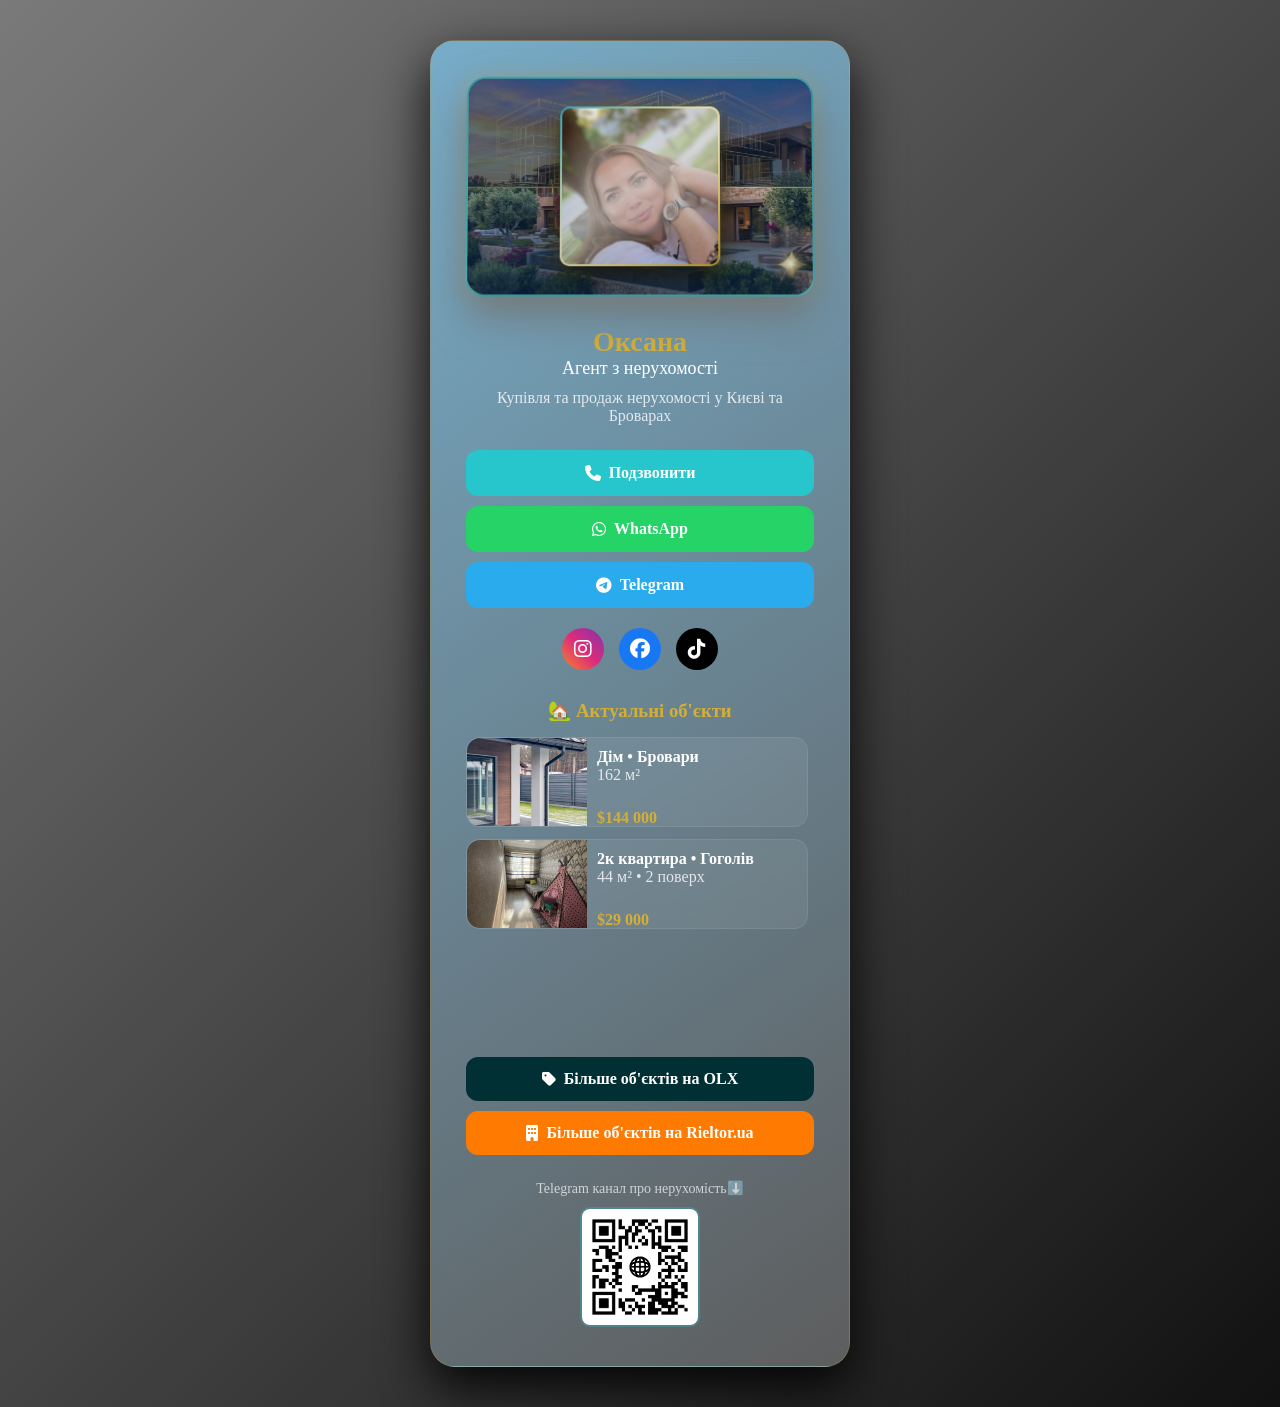
==== index.html @ ea539c5a "first commit" ====
<!DOCTYPE html>
<html lang="uk">

<head>

<meta charset="UTF-8">
<meta name="viewport" content="width=device-width, initial-scale=1.0">

<title>Ksana | Агент з нерухомості</title>

<link rel="stylesheet" href="style.css">

<link rel="stylesheet"
href="https://cdnjs.cloudflare.com/ajax/libs/font-awesome/6.5.0/css/all.min.css">

</head>

<body>

<div class="card">
<div class="hero">

<div class="hero-bg"></div>

<div class="profile-frame">
<img src="./images/оксана.jpeg" alt="avatar">
</div>

</div>

<h1>Оксана</h1>

<h2>Агент з нерухомості</h2>

<p>Купівля та продаж нерухомості у Києві та Броварах</p>


<div class="buttons">

<a href="tel:0964972540" class="btn call">
<i class="fa-solid fa-phone"></i>
Подзвонити
</a>

<a href="https://wa.me/+380964972540" class="btn whatsapp">
<i class="fa-brands fa-whatsapp"></i>
WhatsApp
</a>

<a href="https://t.me/PinchykOksana" class="btn telegram" target="_blank">
<i class="fa-brands fa-telegram"></i>
Telegram
</a>

</div>


<div class="socials">

<a href="https://www.instagram.com/pinchyk.realestate?igsh=MXdrczRwaXk5Mm1paw==" class="instagram">
<i class="fa-brands fa-instagram"></i>
</a>

<a href="https://www.facebook.com/share/18CRR4NyNj/" class="facebook">
<i class="fa-brands fa-facebook"></i>
</a>

<a href="https://www.tiktok.com/@pinchykasana?_r=1&_t=ZS-94fKsmdrqb7" class="tiktok">
<i class="fa-brands fa-tiktok"></i>
</a>

</div>


<h3 class="objects-title">🏡 Актуальні об'єкти</h3>

<div class="objects">


<a href="object1.html" class="object-card">

<img src="./images/dom1.jpeg">

<div class="object-info">
<h4>Дім • Бровари</h4>
<p>162 м²</p>
<span class="price">$144 000</span>
</div>

</a>


<a href="object2.html" class="object-card">

<img src="./object2/1.jpeg">

<div class="object-info">
<h4>2к квартира • Гоголів</h4>
<p>44 м² • 2 поверх</p>
<span class="price">$29 000</span>
</div>

</a>

</div>


<div class="more-objects">

<a href="https://kasana-estate.olx.ua/uk/home/" class="more-btn olx">
<i class="fa-solid fa-tag"></i>
Більше об'єктів на OLX
</a>

<a href="https://0964972540.rieltor.ua" class="more-btn rieltor">
<i class="fa-solid fa-building"></i>
Більше об'єктів на Rieltor.ua
</a>

</div>
<div class="qr-block">

<p>Telegram канал про нерухомість⬇️ </p>

<img src="./images/frame.png" alt="QR код">

</div>

</div>

</body>
</html>
---- style.css ----
*{
margin:0;
padding:0;
box-sizing:border-box;
font-family:Montserrat;
}

body{

background:linear-gradient(135deg,#7a7a7a,#111);

min-height:100vh;

display:flex;
justify-content:center;

padding:40px 20px;

color:white;

}

/* card */

.card{

width:100%;
max-width:420px;

background:linear-gradient(145deg,#77acc8,#5d5d5d);

border-radius:25px;

padding:35px;

text-align:center;

border:1px solid rgba(212,175,55,0.2);

box-shadow:0 20px 50px rgba(0,0,0,0.9);

}

/* profile photo */

.profile-photo{
width:150px;
height:150px;
margin:0 auto 25px auto;
padding:4px;
border-radius:20px;

background:linear-gradient(135deg,#d4af37,#f5e6a6);

box-shadow:0 10px 30px rgba(212,175,55,0.4);

}

.profile-photo img{

width:100%;
height:100%;

border-radius:16px;

object-fit:cover;

display:block;

}

.hero{
position:relative;
width:100%;
height:220px;
margin-bottom:30px;

display:flex;
justify-content:center;
align-items:center;

border-radius:18px;
overflow:hidden;

/* темний дорогий фон */
background:
linear-gradient(145deg,#7c7c7c,#c8c7c7);

/* золотий кант */
border:2px solid rgba(55, 204, 212, 0.6);

/* 3D тінь */
box-shadow:
0 20px 40px rgba(111, 111, 111, 0.8),
0 0 20px rgba(212,175,55,0.25);

/* легкий нахил як картка */
transform:perspective(1000px) rotateX(3deg);
}

/* glass overlay */

.hero::after{
content:"";
position:absolute;
top:0;
left:0;
width:100%;
height:100%;
background:linear-gradient(to bottom, rgba(0,0,0,0.03), rgba(0,0,0,0.2));
}

/* text */

h1{

font-size:28px;

color:#d4af37;

}

h2{

font-size:18px;

margin-bottom:10px;

font-weight:normal;

}

p{

opacity:0.8;

margin-bottom:25px;

}

/* buttons */

.buttons{

display:flex;
flex-direction:column;

gap:10px;

margin-bottom:20px;

}

.btn{

padding:12px;

border-radius:10px;

text-decoration:none;

color:white;

font-weight:bold;

display:flex;
justify-content:center;
align-items:center;

gap:8px;

transition:0.3s;

}

.btn:hover{

transform:translateY(-3px);

}

.call{background:#444;}
.whatsapp{background:#25D366;}
.telegram{background:#2AABEE;}

/* socials */

.socials{

display:flex;
justify-content:center;

gap:15px;

margin-bottom:30px;

}

.socials a{

width:42px;
height:42px;

display:flex;

align-items:center;
justify-content:center;

border-radius:50%;

font-size:20px;

color:white;

text-decoration:none;

line-height:1;

transition:0.3s;

}

.instagram{
background:linear-gradient(45deg,#f58529,#dd2a7b,#8134af);
}

.facebook{
background:#1877F2;
}

.tiktok{
background:#000;
}

.socials a:hover{

transform:scale(1.2);

box-shadow:0 0 15px rgba(255,255,255,0.4);

}

/* title */

.objects-title{

margin-bottom:15px;

color:#d4af37;

}

/* objects */

.objects{

display:flex;
flex-direction:column;

gap:12px;

/* видно рівно 3 карточки */

height:300px;

overflow-y:auto;

padding-right:6px;

scroll-behavior:smooth;

}

/* card */

.object-card{

display:flex;
height:90px;

background:rgba(255,255,255,0.07);

border-radius:14px;

overflow:hidden;

text-decoration:none;

color:white;

transition:0.3s;

flex-shrink:0;

border:1px solid rgba(255,255,255,0.08);

backdrop-filter:blur(10px);

}

.object-card:hover{

transform:translateY(-5px) scale(1.02);

box-shadow:0 15px 40px rgba(0,0,0,0.6);

}

.object-card img{

width:120px;

height:100px;

object-fit:cover;

}

.object-info{

padding:10px;

text-align:left;

}

.price{

color:#d4af37;

font-weight:bold;

}

/* scrollbar */

.objects::-webkit-scrollbar{
width:6px;
}

.objects::-webkit-scrollbar-thumb{

background:#d4af37;

border-radius:10px;

}

.objects::-webkit-scrollbar-track{

background:rgba(255,255,255,0.05);

}

/* more buttons */

.more-objects{

margin-top:20px;

display:flex;
flex-direction:column;

gap:10px;

}

.more-btn{

padding:13px;

border-radius:12px;

text-decoration:none;

color:white;

font-weight:bold;

display:flex;
justify-content:center;
align-items:center;

gap:8px;

transition:0.3s;

}

.more-btn:hover{

transform:translateY(-3px);

}

.olx{
background:#002f34;
}


.rieltor{

background:#ff7a00;

}
.qr-block{

margin-top:25px;

text-align:center;

}

.qr-block p{

font-size:14px;

opacity:0.7;

margin-bottom:10px;

}

.qr-block img{

width:120px;

border-radius:10px;

border:2px solid rgba(39, 198, 204, 0.3);

}
/* HERO BLOCK */

.hero{
position:relative;
width:100%;
height:220px;
margin-bottom:30px;

display:flex;
justify-content:center;
align-items:center;

border-radius:20px;
overflow:hidden;

background:linear-gradient(145deg,#284853,#6d6d6d);
}

/* фон будинку */

.hero-bg{
position:absolute;
width:100%;
height:100%;

background:url("./images/12.png") center/cover no-repeat;

opacity:0,7;
}

/* рамка фото */

.profile-frame{
position:relative;

width:160px;
height:160px;

padding:2px;

border-radius:10px;

/* золото */
background:linear-gradient(135deg,#37afd4,#f6e27a,#d4af37);

box-shadow:
0 10px 25px rgba(0,0,0,0.8),
0 0 20px rgba(212,175,55,0.5);

overflow:hidden;
}

/* блиск */

.profile-frame::before{

content:"";

position:absolute;

top:-50%;
left:-50%;

width:200%;
height:200%;

background:linear-gradient(
120deg,
transparent 30%,
rgba(255,255,255,0.6),
transparent 70%
);

transform:rotate(25deg);

animation:shine 4s infinite;
}

/* фото */

.profile-frame img{

width:100%;
height:100%;

object-fit:cover;

border-radius:8px;

}

/* анімація */

@keyframes shine{

0%{
transform:translateX(-200%) rotate(25deg);
}

100%{
transform:translateX(200%) rotate(25deg);
}

}

.hero::before{

content:"";

position:absolute;

top:-100%;
left:-100%;

width:300%;
height:300%;

background:linear-gradient(
120deg,
transparent 40%,
rgba(255,255,255,0.15),
transparent 60%
);

transform:rotate(25deg);

animation:cardshine 6s infinite;

}

@keyframes cardshine{

0%{
transform:translateX(-100%) rotate(25deg);
}

100%{
transform:translateX(100%) rotate(25deg);
}

}
/* сторінка об'єкта */

.object-page{

max-width:720px;
margin:auto;

padding:30px 20px;

animation:fadePage 0.8s ease;

}

/* заголовок */

.object-page h1{

margin-bottom:20px;

color:#d4af37;

font-size:26px;

}

/* галерея */

.object-gallery{

overflow-x:auto;

scroll-snap-type:x mandatory;

-webkit-overflow-scrolling:touch;

margin-bottom:25px;

}

.gallery-track{

display:flex;

gap:12px;

}

.gallery-track img{

width:90%;

max-width:500px;

height:280px;

object-fit:cover;

border-radius:16px;

flex-shrink:0;

scroll-snap-align:center;

transition:0.4s;

}

.gallery-track img:hover{

transform:scale(1.03);

}

/* характеристики */

.object-details{

background:rgba(255,255,255,0.06);

padding:18px;

border-radius:14px;

margin-bottom:15px;

backdrop-filter:blur(10px);

}

/* опис */

.object-description{

margin-top:10px;   /* відступ зверху */
margin-bottom:25px;

line-height:1.6;

}


/* кнопки */

.object-buttons{

display:flex;

gap:10px;

flex-wrap:wrap;

}

.btn{

flex:1;

padding:14px;

border-radius:12px;

text-align:center;

text-decoration:none;

font-weight:bold;

transition:0.3s;

}

.call{

background:#27c6cc;

color:white;

}

.back{

background:#333;

color:white;

}

.btn:hover{

transform:translateY(-3px);

box-shadow:0 10px 20px rgba(0,0,0,0.4);

}

/* анімація */

.fade{

animation:fadeUp 0.8s ease;

}

@keyframes fadeUp{

0%{
opacity:0;
transform:translateY(30px);
}

100%{
opacity:1;
transform:translateY(0);
}

}

@keyframes fadePage{

0%{
opacity:0;
}

100%{
opacity:1;
}

}

/* блок ціни */

.price-box{

background:linear-gradient(135deg,#27c6cc,#1d9fa5);

padding:20px;

border-radius:16px;

text-align:center;

margin-bottom:25px;

box-shadow:0 10px 30px rgba(0,0,0,0.5);

}

.price-main{

font-size:32px;

font-weight:bold;

color:white;

}

.price-label{

margin-top:5px;

font-size:14px;

opacity:0.9;

}

.card{
animation:cardAppear 0.8s ease;
}

@keyframes cardAppear{

0%{
opacity:0;
transform:translateY(40px);
}

100%{
opacity:1;
transform:translateY(0);
}

}
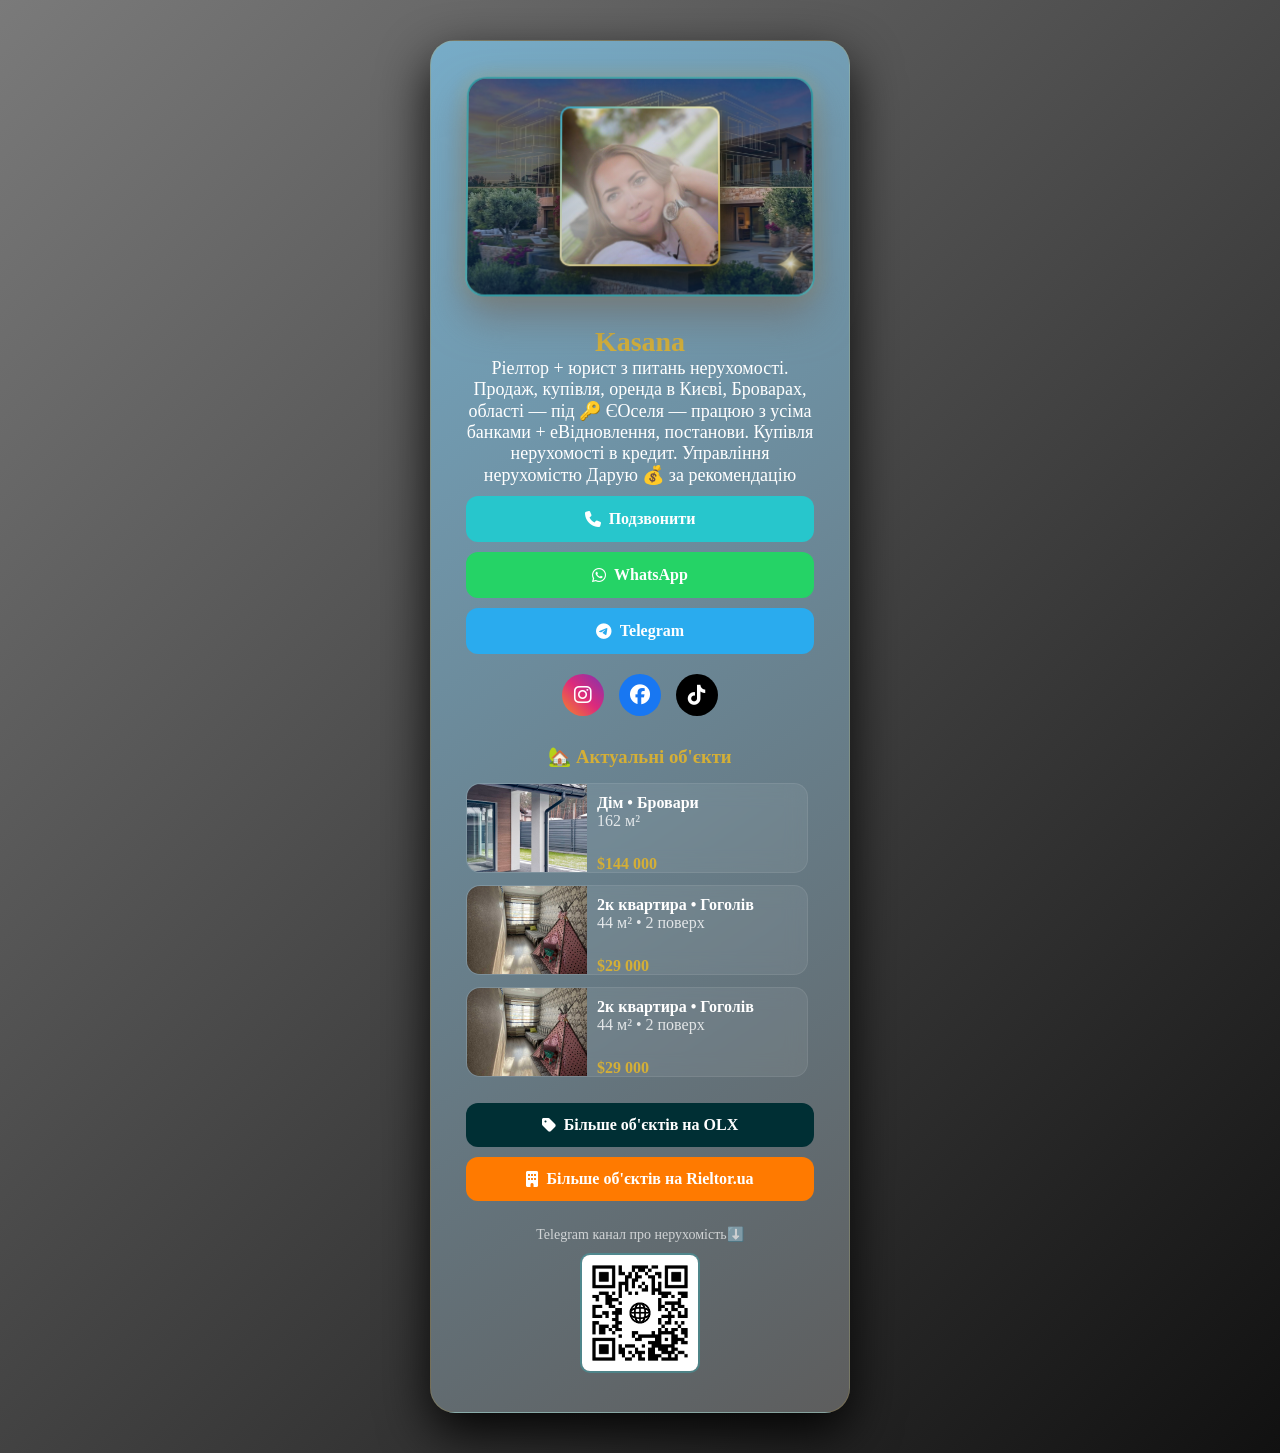
==== commit 652d0ace: "оновив сайт" ====
--- a/index.html
+++ b/index.html
@@ -23,16 +23,19 @@
 <div class="hero-bg"></div>
 
 <div class="profile-frame">
-<img src="./images/оксана.jpeg" alt="avatar">
+<img src="./img/ksana.jpeg" alt="avatar">
 </div>
 
 </div>
 
-<h1>Оксана</h1>
+<h1>Kasana</h1>
 
-<h2>Агент з нерухомості</h2>
+<h2>Ріелтор + юрист з питань нерухомості.  Продаж, купівля, оренда в Києві, Броварах, області — під 🔑
+ЄОселя — працюю з усіма банками + еВідновлення, постанови. 
+Купівля нерухомості в кредит.
+Управління нерухомістю 
+Дарую 💰 за рекомендацію</h2>
 
-<p>Купівля та продаж нерухомості у Києві та Броварах</p>
 
 
 <div class="buttons">
@@ -79,7 +82,7 @@
 
 <a href="object1.html" class="object-card">
 
-<img src="./images/dom1.jpeg">
+<img src="./object1/dim1.jpeg">
 
 <div class="object-info">
 <h4>Дім • Бровари</h4>
@@ -92,7 +95,19 @@
 
 <a href="object2.html" class="object-card">
 
-<img src="./object2/1.jpeg">
+<img src="./object2/dom1.jpeg">
+
+<div class="object-info">
+<h4>2к квартира • Гоголів</h4>
+<p>44 м² • 2 поверх</p>
+<span class="price">$29 000</span>
+</div>
+
+</a>
+
+<a href="object2.html" class="object-card">
+
+<img src="./object2/dom1.jpeg">
 
 <div class="object-info">
 <h4>2к квартира • Гоголів</h4>
@@ -122,7 +137,7 @@
 
 <p>Telegram канал про нерухомість⬇️ </p>
 
-<img src="./images/frame.png" alt="QR код">
+<img src="./img/qr.png" alt="QR код">
 
 </div>
 
--- a/style.css
+++ b/style.css
@@ -455,7 +455,7 @@
 width:100%;
 height:100%;
 
-background:url("./images/12.png") center/cover no-repeat;
+background:url("./img/12.png") center/cover no-repeat;
 
 opacity:0,7;
 }
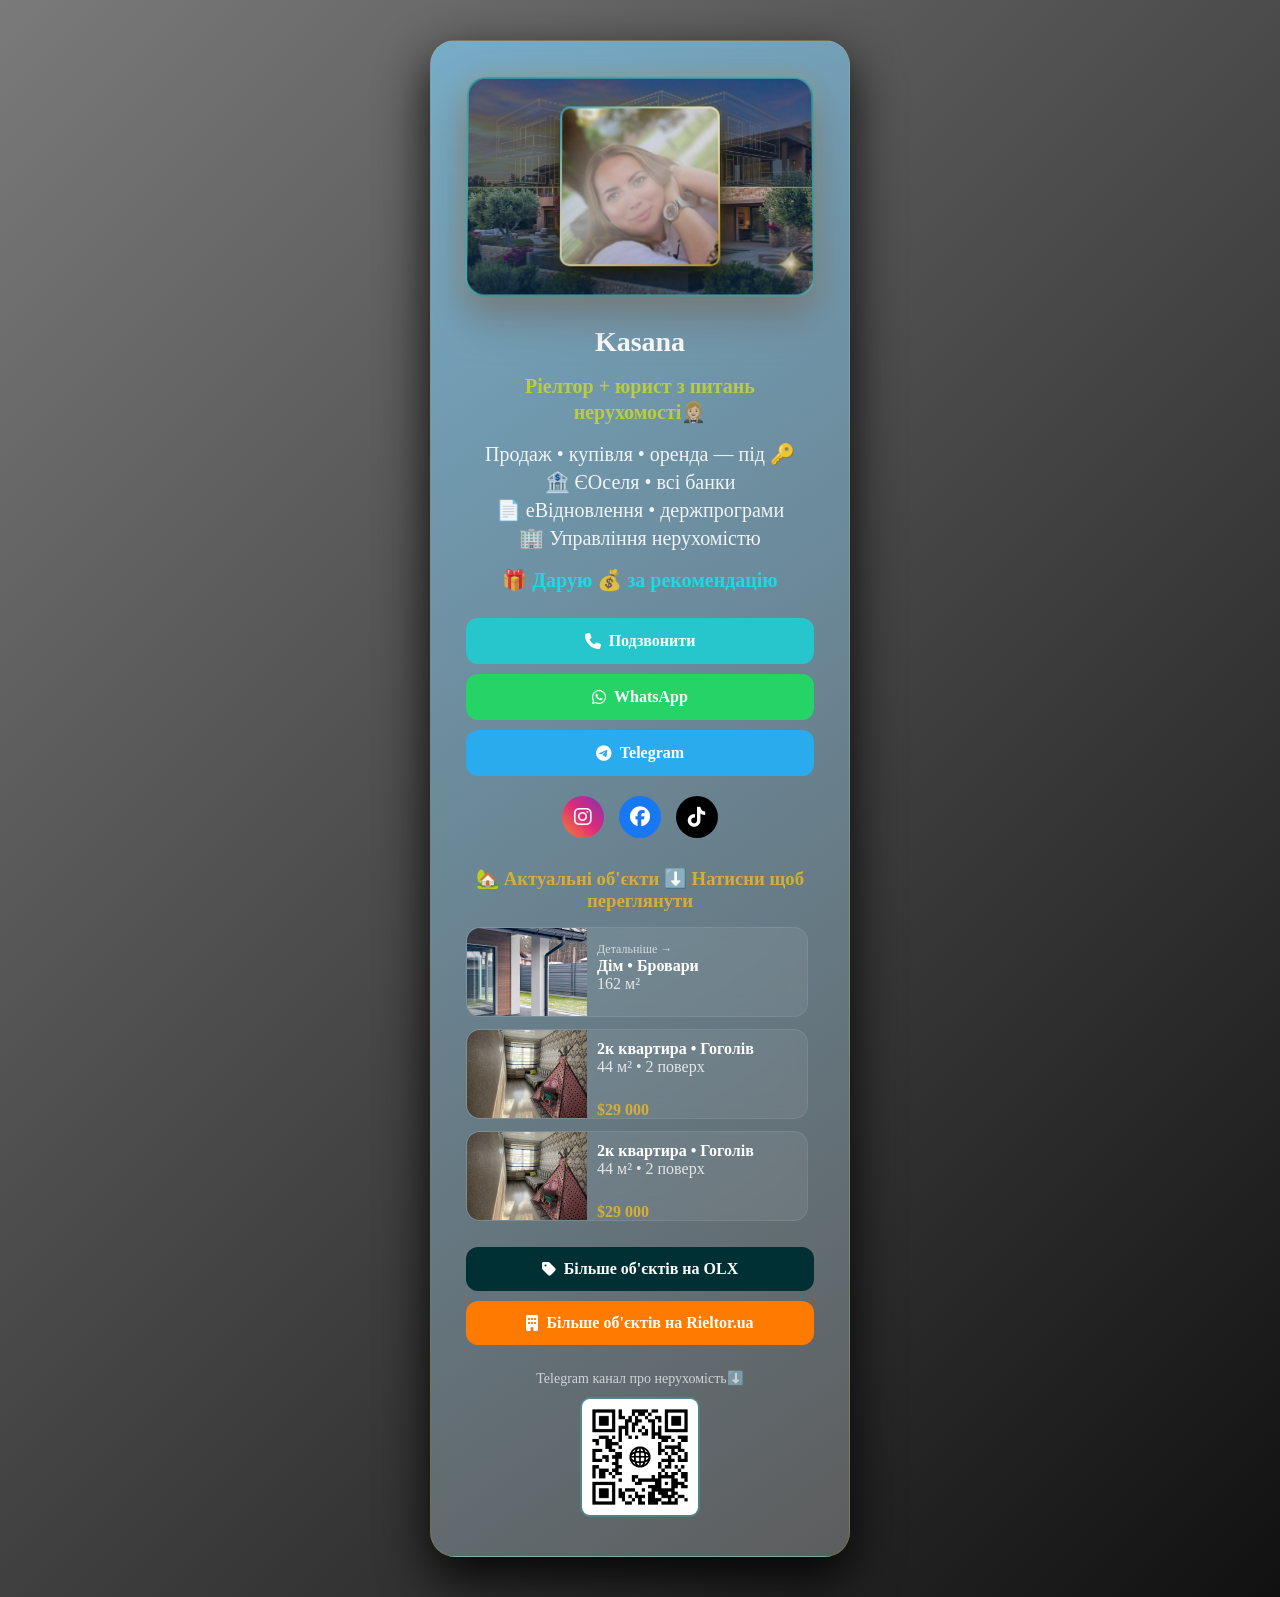
==== commit 92716ee1: "оновив сайт" ====
--- a/index.html
+++ b/index.html
@@ -30,11 +30,24 @@
 
 <h1>Kasana</h1>
 
-<h2>Ріелтор + юрист з питань нерухомості.  Продаж, купівля, оренда в Києві, Броварах, області — під 🔑
-ЄОселя — працюю з усіма банками + еВідновлення, постанови. 
-Купівля нерухомості в кредит.
-Управління нерухомістю 
-Дарую 💰 за рекомендацію</h2>
+<div class="bio">
+
+<p class="bio-main">
+Ріелтор + юрист з питань нерухомості🤵🏼‍♀️
+</p>
+
+<ul>
+<li>Продаж • купівля • оренда — під 🔑</li>
+<li>🏦 ЄОселя • всі банки</li>
+<li>📄 еВідновлення • держпрограми</li>
+<li>🏢 Управління нерухомістю</li>
+</ul>
+
+<p class="gift">
+🎁 Дарую 💰 за рекомендацію
+</p>
+
+</div>
 
 
 
@@ -75,7 +88,7 @@
 </div>
 
 
-<h3 class="objects-title">🏡 Актуальні об'єкти</h3>
+<h3 class="objects-title">🏡 Актуальні об'єкти ⬇️ Натисни щоб переглянути</h3>
 
 <div class="objects">
 
@@ -85,6 +98,7 @@
 <img src="./object1/dim1.jpeg">
 
 <div class="object-info">
+    <span class="more">Детальніше →</span>
 <h4>Дім • Бровари</h4>
 <p>162 м²</p>
 <span class="price">$144 000</span>
--- a/style.css
+++ b/style.css
@@ -116,7 +116,7 @@
 
 font-size:28px;
 
-color:#d4af37;
+color:#ffffff;
 
 }
 
@@ -814,4 +814,117 @@
 transform:translateY(0);
 }
 
+}
+/* модалка фото */
+
+.image-modal{
+display:none;
+position:fixed;
+z-index:999;
+left:0;
+top:0;
+width:100%;
+height:100%;
+background:rgba(0,0,0,0.9);
+justify-content:center;
+align-items:center;
+}
+
+.image-modal img{
+max-width:90%;
+max-height:90%;
+border-radius:12px;
+}
+
+.image-modal .close{
+position:absolute;
+top:20px;
+right:30px;
+font-size:40px;
+color:white;
+cursor:pointer;
+}
+.more{
+display:block;
+font-size:12px;
+opacity:0.7;
+margin-top:4px;
+}
+
+.object-card:hover .more{
+opacity:1;
+color:#27c6cc;
+}
+/* кнопки навігації */
+
+.nav{
+position:absolute;
+top:50%;
+transform:translateY(-50%);
+font-size:40px;
+color:white;
+cursor:pointer;
+padding:10px;
+user-select:none;
+background:rgba(0,0,0,0.4);
+border-radius:50%;
+}
+
+.prev{
+left:20px;
+}
+
+.next{
+right:20px;
+}
+
+.nav:hover{
+background:rgba(0,0,0,0.7);
+}
+/* блок опису */
+
+.bio{
+margin:15px auto 25px auto;
+display:flex;
+flex-direction:column;
+gap:8px;
+max-width:320px;   /* 🔥 головне */
+}
+
+.bio{
+text-align:center;
+}
+
+.bio p{
+font-size:20px;
+line-height:1.3;
+margin:0;
+}
+
+/* головний текст */
+
+.bio-main{
+font-size:20px;
+font-weight:bold;
+color:#cedb21;
+}
+
+/* подарунок */
+
+.gift{
+margin-top:5px;
+font-weight:bold;
+color:#00f1f9;
+}
+
+.bio ul{
+list-style:none;
+padding:0;
+margin:5px 0;
+}
+
+.bio li{
+font-size:20px;
+margin:4px 0;
+opacity:0.9;
 }
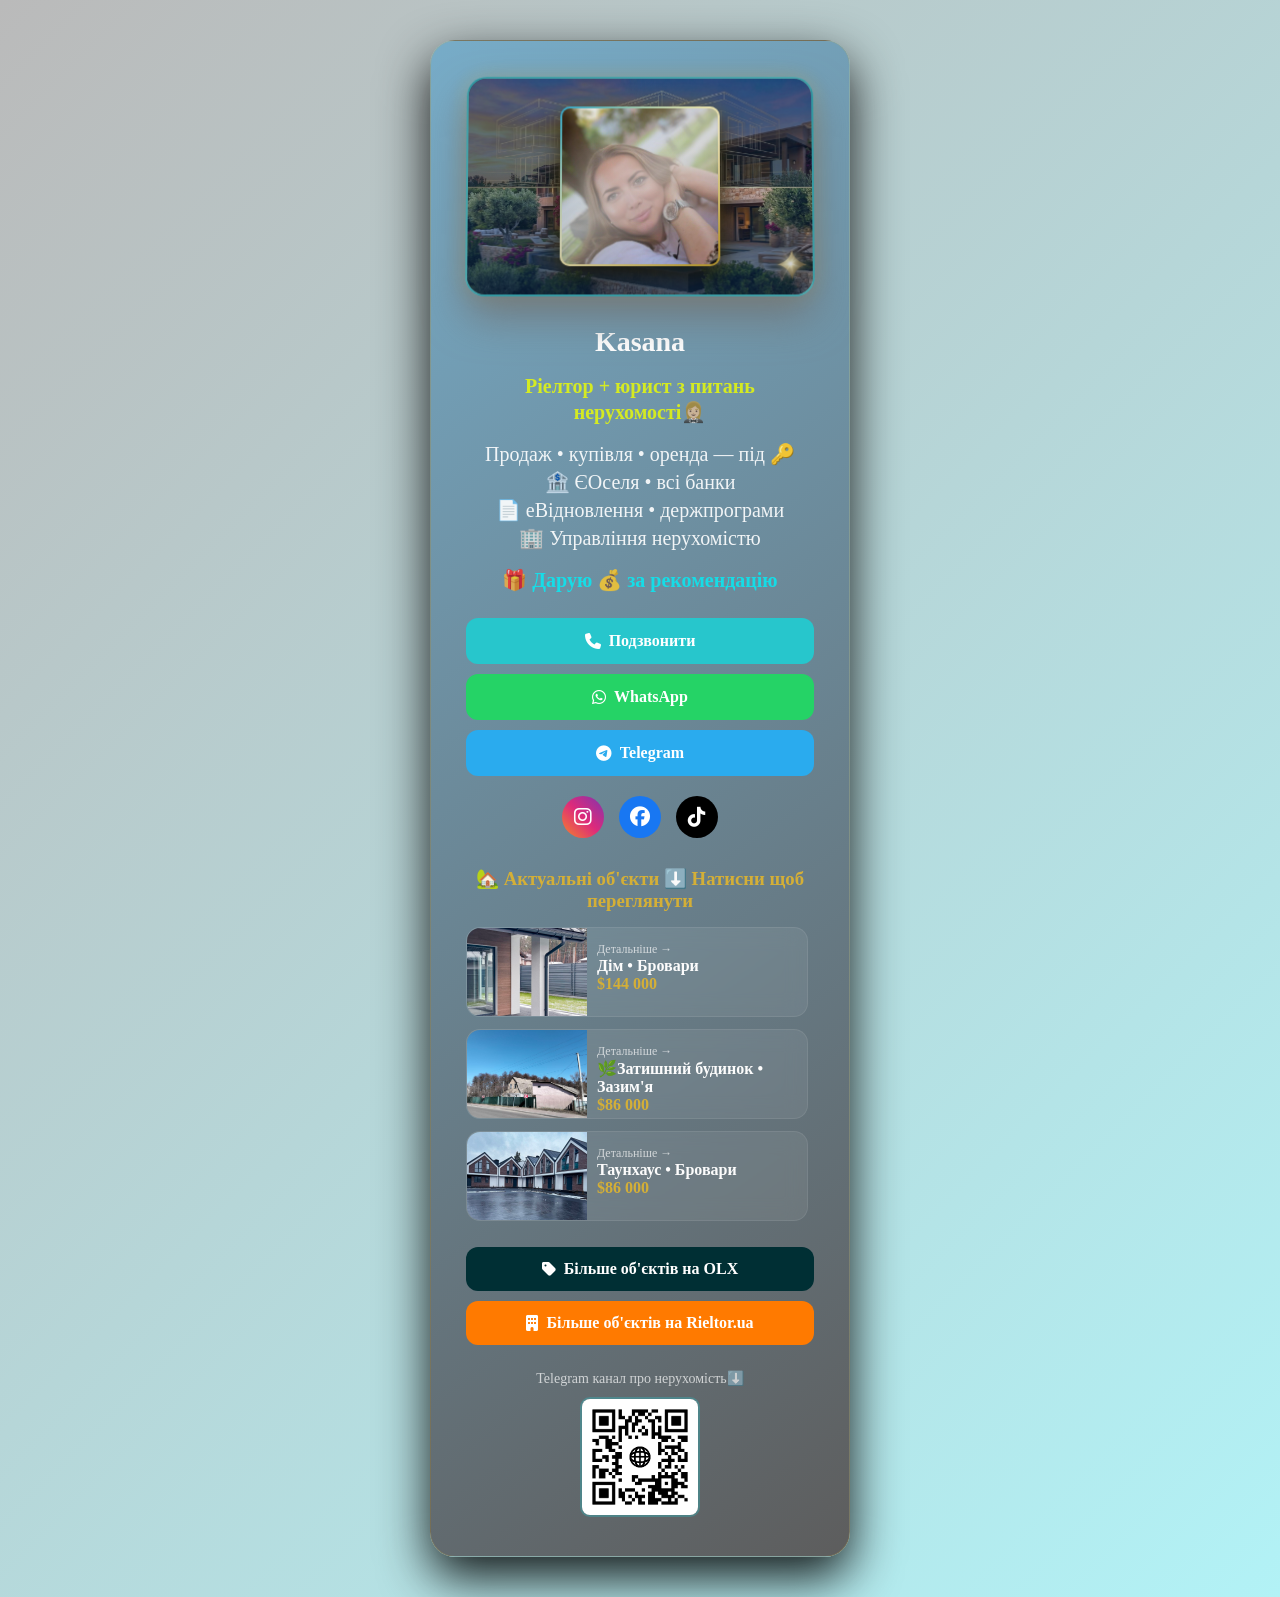
==== commit 3c759768: "оновлено" ====
--- a/index.html
+++ b/index.html
@@ -99,37 +99,39 @@
 
 <div class="object-info">
     <span class="more">Детальніше →</span>
-<h4>Дім • Бровари</h4>
-<p>162 м²</p>
+    <h4>Дім • Бровари</h4>
+
 <span class="price">$144 000</span>
-</div>
-
-</a>
-
-
-<a href="object2.html" class="object-card">
-
-<img src="./object2/dom1.jpeg">
-
-<div class="object-info">
-<h4>2к квартира • Гоголів</h4>
-<p>44 м² • 2 поверх</p>
-<span class="price">$29 000</span>
 </div>
 
 </a>
 
 <a href="object2.html" class="object-card">
 
-<img src="./object2/dom1.jpeg">
+<img src="./object2/hous1.jpeg">
 
 <div class="object-info">
-<h4>2к квартира • Гоголів</h4>
-<p>44 м² • 2 поверх</p>
-<span class="price">$29 000</span>
+    <span class="more">Детальніше →</span>
+<h4>🌿Затишний будинок • Зазим'я</h4>
+<span class="price">$86 000</span>
 </div>
 
 </a>
+
+<a href="object3.html" class="object-card">
+
+<img src="./object3/house1.jpeg">
+
+<div class="object-info">
+     <span class="more">Детальніше →</span>
+<h4>Таунхаус • Бровари</h4>
+
+<span class="price">$86 000</span>
+</div>
+
+</a>
+
+
 
 </div>
 
@@ -157,5 +159,6 @@
 
 </div>
 
+
 </body>
 </html>
--- a/style.css
+++ b/style.css
@@ -7,7 +7,7 @@
 
 body{
 
-background:linear-gradient(135deg,#7a7a7a,#111);
+background:linear-gradient(135deg,#bababa,#b2f2f6);
 
 min-height:100vh;
 
@@ -286,7 +286,7 @@
 
 text-decoration:none;
 
-color:white;
+color:rgb(252, 252, 252);
 
 transition:0.3s;
 
@@ -571,6 +571,21 @@
 }
 
 }
+
+.object-specs h3{
+    color: #eeff00; /* жовтий */
+}
+
+.object-description h3{
+    color: #000dff; /* жовтий */
+}
+
+.object-specs{
+   background: rgba(250, 243, 224, 0.5);
+color: #000000;
+text-shadow: 0 2px 8px rgba(147, 147, 147, 0.8);
+}
+
 /* сторінка об'єкта */
 
 .object-page{
@@ -590,7 +605,7 @@
 
 margin-bottom:20px;
 
-color:#d4af37;
+color:#e5ff00;
 
 font-size:26px;
 
@@ -648,7 +663,7 @@
 
 .object-details{
 
-background:rgba(255,255,255,0.06);
+background:rgba(51, 38, 38, 0.06);
 
 padding:18px;
 
@@ -668,7 +683,9 @@
 margin-bottom:25px;
 
 line-height:1.6;
-
+background: rgba(250, 243, 224, 0.5);
+color: #000000;
+text-shadow: 0 2px 8px rgba(147, 147, 147, 0.8);
 }
 
 
@@ -906,7 +923,7 @@
 .bio-main{
 font-size:20px;
 font-weight:bold;
-color:#cedb21;
+color:#eeff00;
 }
 
 /* подарунок */
@@ -927,4 +944,25 @@
 font-size:20px;
 margin:4px 0;
 opacity:0.9;
-}+}
+
+.fire {
+  display: inline-block;
+  animation: flame 1s infinite alternate;
+}
+
+@keyframes flame {
+  0% {
+    transform: scale(1) rotate(-2deg);
+    filter: brightness(1);
+  }
+  50% {
+    transform: scale(1.2) rotate(2deg);
+    filter: brightness(1.3);
+  }
+  100% {
+    transform: scale(1.1) rotate(-1deg);
+    filter: brightness(1.1);
+  }
+}
+
